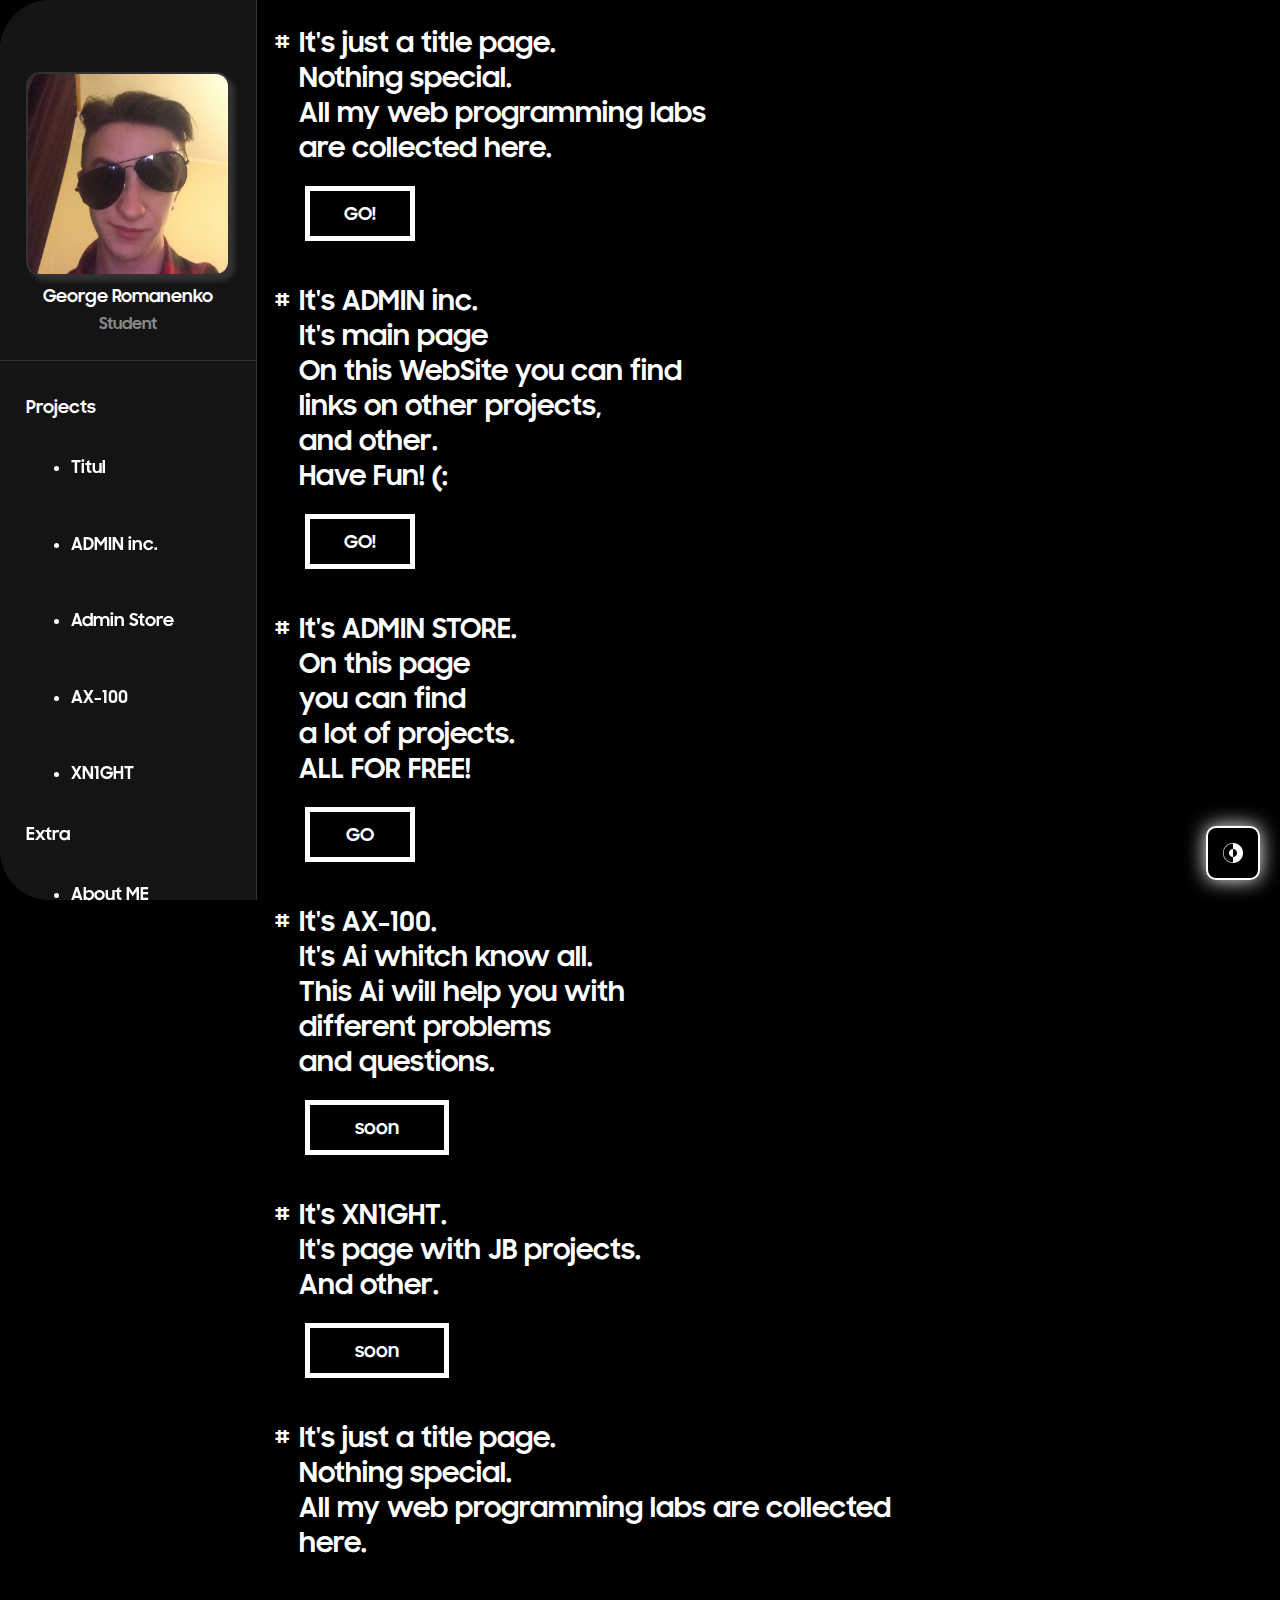
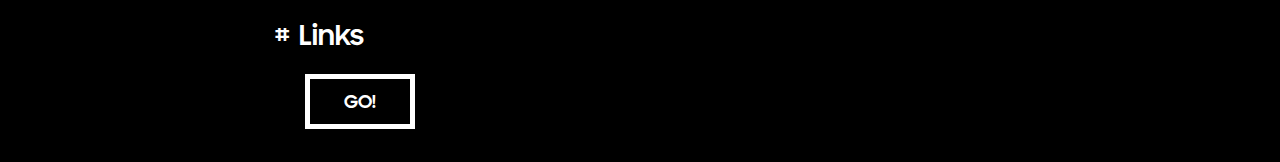
==== index.html @ 1d56e94b "Add files via upload" ====
<!DOCTYPE html>
<html>
<head>
	<meta charset="utf-8">
	<meta name="viewport" content="width=device-width, initial-scale=1">
	<title>Summary</title>
	<link rel="stylesheet" type="text/css" href="all styles/style.css">
	<script src="all scripts/script.js"></script>
</head>
<body id="bgwhite">
<!-- <canvas> -->
<div class="fullview" id="bgwhite">

	<div class="corning1" id="corning">
</div>

<div class="corning2" id="corning">
</div>

<div class="corning3" id="corning">
</div>

<div class="corning4" id="corning">
</div>

	<div class="left" id="bgwhite2">
		<div class="l_top">
			<div class="l_top1">
			<div class="photo1"><div class="photo11"></div></div>

			<center><p class="p1">George Romanenko</p></center>

			<center><p class="p2">Student</p></center>

		</div>
		</div>

		<div class="l_bottom">
			
		<div class="menu1" id="bgwhite4">
			<p class="p3" id="bgwhite3">Projects</p>
			<ul class="ul1">
			<li class="m1"><a href="#titul" class="m1">Titul</a></li>
			<li class="m1"><a href="#adminka" class="m1">ADMIN inc.</a></li>
			<li class="m1"><a href="#as" class="m1">Admin Store</li></a>
			<li class="m1"><a href="#ax100" class="m1">AX-100</a></li>
			<li class="m1"><a href="#xn1ght" class="m1">XN1GHT</a></li>
		</ul>  

			<p class="p3">Extra</p>
			<ul class="ul1">
			<li class="m1"><a href="#about" class="m1">About ME</li></a>
			<li class="m1"><a href="#links" class="m1">Links</li></a>
		</ul>  
		</div>
		</div>

	</div>

<div class="right" id="bgwhite">
	<div id="titul" id="bgwhite"></div>
	<div class="right1" id="bgwhite"></div>
	<div class="a1" id="bgwhite">
		
		<div class="x1" id="bgwhite">#</div>
		<div class="x2" id="bgwhite">
It's just a title page.<br>  Nothing special. <br>  All my web programming labs <br> are collected here.  <br> <br> 

		</div>
<a href="https://administrati0n.github.io/lab/" target="https://administrati0n.github.io/lab/" class="link">GO!</a>

	</div><br>
	<div style="width: 25px; height: 25px;"></div>
	<div class="right1"></div>
	<div class="a1" id="adminka">
		
		<div class="x1">#</div>
		<div class="x2">
It's ADMIN inc.<br>
It's main page<br> 
On this WebSite you can find<br>
 links on other projects, <br>
 and other. 

<br>Have Fun! (: <br> <br> 
		</div>
<a href="http://administrati0n.github.io/main/" target="http://administrati0n.github.io/main/" class="link">GO!</a>
	</div><br>
	<div style="width: 25px; height: 25px;"></div>
	<div class="right1"></div>
	<div class="a1" id="as">
		
		<div class="x1">#</div>
		<div class="x2">
			It's ADMIN STORE.<br> On this page <br>you can find<br> a lot of projects. <br>  ALL FOR FREE!<br><br> 

		</div>
<a href="https://administrati0n.github.io/Admin-Store/" class="link" id="bgwhite5">GO</a>

	</div><br>
	<div style="width: 25px; height: 25px;"></div>
	<div class="right1"></div>
	<div class="a1" id="ax100">
		
		<div class="x1">#</div>
		<div class="x2">It's AX-100.<br>  It's Ai whitch know all.  <br>  This Ai will help you with<br> different problems<br> and questions.  <br> <br> 
</div>
<a href="#" class="link2" id="bgwhite5">soon</a>
	</div><br>
	<div style="width: 25px; height: 25px;"></div>
	<div class="right1"></div>
	<div class="a1" id="xn1ght">
		
		<div class="x1">#</div>
		<div class="x2">It's XN1GHT.<br>  It's page with JB projects. <br>  And other.  <br> <br> 
</div>
<a href="#" class="link2" id="bgwhite5">soon</a>
	</div><br>
	<div style="width: 25px; height: 25px;"></div>
	<div class="right1"></div>
	<div class="a1" id="about">
		
		<div class="x1">#</div>
		<div class="x2">It's just a title page.<br>  Nothing special. <br>  All my web programming labs are collected here.  
</div>

	</div><br>
	<div class="right1"></div>
	<div class="a1" id="links">
		
		<div class="x1">#</div>
		<div class="x2">Links  <br> <br> 
</div>
<a href="links.html" class="link" id="bgwhite5">GO!</a>
	</div><br>
</div>


<div class="theme" onclick="myFunction1()" id="themeico">
	<div id="themeico1"></div>
</div>

<div style="width: 25px; height: 25px;"></div>

</div>
<!-- </canvas> -->
</body>
</html>
---- all styles/style.css ----
@font-face { font-family: Samsung Sharp Sans; src: url('../fonts/Font1.otf'); } 

body{
	background-color: black;
	color: white;
	font-family: Samsung Sharp Sans;
/*	height: 50000px;*/
	overflow-x: hidden;
	-webkit-touch-callout: none; /* iOS Safari  */
-webkit-user-select: none;   /* Chrome/Safari/Opera */
-khtml-user-select: none;    /* Konqueror */
-moz-user-select: none;      /* Firefox */
-ms-user-select: none;       /* Internet Explorer/Edge */
user-select: none;           /* Non-prefixed version, currently not supported by any browser */
}

html{
	scroll-behavior: smooth;
}
::-webkit-scrollbar {
width: 15px;
}

::-webkit-scrollbar-track {
opacity: 0.2;
background: black; 
border-radius: 0% 0% 0% 0%;
/*border: 1px solid rgba(255, 255, 255, 0.1);*/

}

::-webkit-scrollbar-thumb {
background: black; 
border: 2px solid;
border-radius: 1px;
border-color: rgba(255, 255, 255, 1);
border-radius: 0% 0% 0% 0%;

}
a{
	color: white;

	text-decoration: none;
}

li{
/*	color:rgba(200, 200, 200, 1);*/
/*text-shadow: -2px 0 black, 0 2px black, 2px 0 black, 0 -2px rgba(50, 50, 50, 1);*/
}

.fullview{
	margin: 0px;
/*	background-color: black;*/
}

.left{
	z-index: 3;
	position: fixed;
	background-color: rgba(20, 20, 20, 1);
	width: 20%;
/*	height: 100vh;*/
/*	opacity: 0.2;*/
	border-right: 1px solid rgba(50, 50, 50, 1);
	/*box-shadow: 10px 5px 5px gray;*/
	left: 0px;
	top: 0px;
	bottom: 0px;
	min-height: 250px;
	min-width: 250px;
}

.l_top{
	width: 100%;
	height: 40%;
/*	background-color: green;*/
	align-items: center;
	border-bottom: 1px solid rgba(50, 50, 50, 1);
}

.l_top1{
	display: table;

	justify-content: center;
	margin-top: auto;
/*	background-color: red;*/
	align-items: center;
	margin: auto;
	position: relative;
	top: 20%;
	bottom: 20%;
}

.photo1{
	display: flex;
	position: sticky;
	width: 100%;
	height: 50%;
/*	background-color: blue;*/
/*	background-image: url("../img/logo1.JPG");*/
	background-position: center;
	background-repeat: no-repeat;
	background-size: contain;
/*	top: 1%;*/
	align-items: center;
}

.photo11{
	width: 23vh;
	height: 23vh;
	background-color: black;
	background-image: url("../img/logo1.JPG");
	background-position: center;
	background-repeat: no-repeat;
	background-size: contain;
	margin-left: auto;
	margin-right: auto;
	border-radius: 7%;
	border: 2px solid rgba(50, 50, 50, 1);
	box-shadow: 5px 5px 5px rgba(50, 50, 50, 1);
	max-width: 200px;
	max-height: 200px;
}


.l_bottom{
	width: 100%;
	height: 60%;
/*	background-color: blue;*/
}

.p1{
	font-size: 1.9vh;
/*	color: white;*/
	line-height: 50%;
}

.p2{
	font-size: 1.7vh;
/*	color: white;*/
	opacity: 0.5;
	line-height: 60%;
}

.menu1{
	overflow-y: scroll;
	overflow-x: hidden;
/*	background-color: white;*/
/*	opacity: 0.5;*/
	width: 100%;
	height: 100%;
/*	color: white;*/
	line-height: 500%;
	font-size: 1.7vh;
}

.p3{
	position: relative;
	font-size: 1.9vh;
/*	color: white;*/
	line-height: 60%;
	left: 10%;
	top: 25px;
}

.ul1{
	position: relative;
	font-size: 1.9vh;
	color: white;
/*	line-height: 60%;*/
	opacity: 1;
	left: 12%;
	top: 25px;
}

.right{
	z-index: 1;
/*	display: flex;*/
/*	position: absolute;*/
/*	background-color: rgba(20, 20, 20, 1);*/
	width: 100%;
/*	width: 55%;*/
/*	height: 100vh;*/
/*	opacity: 0.2;*/
/*	border-right: 1px solid rgba(50, 50, 50, 1);*/
	/*box-shadow: 10px 5px 5px gray;*/
/*	right: 50%;*/
/*	left: 50%;*/
/*	top: -100px;*/
	bottom: 0px;
	min-height: 20px;
/*	min-width: 55%;*/
}

.right1{
	display: inline-block;
	position: revert-layer;
	width: 20%;
	height: 0vh;
/*background-color: yellow;*/
/*	border-right: 1px solid rgba(50, 580, 50, 1);*/
	left: 0px;
	top: 0px;
	bottom: 0px;
	min-height: 40px;
	min-width: 250px;
}

.a1{
/*	display: inline-block;*/
	position: relative;
/*	color: white;*/
	z-index: 1;
	display: inline-flex;
	width: 53%;
/*	height: 100vh;*/
/*	height: 0px;*/
/*	background-color: gray;*/
/*background-color: black;*/
	border-radius: 10px;
/*	border-right: 1px solid rgba(50, 580, 50, 1);*/
	left: 0px;
	top: 0px;
	bottom: 0px;
/*	min-height: 250px;*/

}

.x1{
/*	position: absolute;*/
display: flex;
position: relative;
padding-top: 0px;
margin-top: 0px;
/*color: white;*/
/*	z-index: 99;*/
	display: inline-flex;
	position: relative;
/*	width: 6%;*/
	height: 100%;
/*	background-color: rgba(255, 255, 255, 1.0);*/
/*background-color: red;*/
/*left: ;*/
font-size: 2vh;
padding-top: 5px;
/*padding-top: 25px;
padding-left: 25px;*/
align-content: center;
align-items: center;
text-align: right;
padding-left: 10px;
padding-right: 10px;
}

.x2{
	/*	position: absolute;*/
display: flex;
position: relative;
/*padding-top: 0px;
margin-top: 0px;*/
/*padding-left: 50%;
padding-right: 50%;*/
ustify-content: center;
  align-items: center;
/*color: white;*/
/*	z-index: 99;*/
	display: inline-flex;
	position: relative;
/*	background-color: brown;*/
	width: 100%;
	height: 100%;
	font-size: 3vh;
	padding-bottom: 40px;
	padding-right: 25px;
/*	max-width: 20%;*/

}

.link{
/*	position: relative;*/
/*	display: revert;*/
	display: inline-flex;
/*	top: 100%;*/
	position: absolute;
	color: white;
/*	top: 105%;*/
	bottom: 0px;
	left: 6%;
	background-color: black;
	border: 5px solid white;
	font-size: 2vh;
/*	padding: 15px;*/
/*	width: 90px;*/
/*	height: 50px;*/
	text-align: center;
/*	padding-top: 2.5%;
	padding-bottom: 2.5%;
	padding-left: 5.5%;
	padding-right: 5.5%;*/
	width: 15%;
	height: 5vh;
	text-align: center;
	align-items: center;
	justify-content: center;
}

.link2{
/*	position: relative;*/
/*	display: revert;*/
	display: inline-flex;
/*	top: 100%;*/
	position: absolute;
/*	top: 105%;*/
color: white;
	bottom: 0px;
	left: 6%;
	background-color: black;
	border: 5px solid white;
	font-size: 2vh;
/*	padding: 15px;*/
/*	width: 90px;*/
/*	height: 50px;*/
	text-align: center;
/*	padding-top: 2.5%;
	padding-bottom: 2.5%;
	padding-left: 5.5%;
	padding-right: 5.5%;*/
	width: 20%;
	height: 5vh;
	text-align: center;
	align-items: center;
	justify-content: center;
}

.theme{
	display: flex;
	position: fixed;
	width: 50px;
	height: 50px;
	border: 2px solid white;
	bottom: 20px;
	right: 20px;
	border-radius: 10px;
	background: black;
	box-shadow: 0px 0px 20px white;
	z-index: 99999999999;
}

#themeico1{
	background-repeat: no-repeat;
	background-position: bottom;
	background-size: 20px;
/*	background-color: rgba(255, 255, 255, 1.0);*/
	background: url("../img/l1.png");
	width: 20px;
	height: 20px;
	margin-left: auto;
	margin-right: auto;
	margin-top: auto;
	margin-bottom: auto;
}

.m1{
/*	color: red;*/
}

.corning1{
	display: flex;
position: fixed;
z-index: 9999999999;
left: 0px;
/*top: 0px;*/
bottom: 0px;
background-image: url('../img/corning.png');
/*background-color: red;*/
background-size: 50px;
background-position: center;
background-repeat: no-repeat;
width: 50px;
height: 50px;
}

.corning2{
	display: flex;
position: fixed;
z-index: 9999999999;
left: 0px;
top: 0px;
background-image: url('../img/corning.png');
/*background-color: red;*/
background-size: 50px;
background-position: center;
background-repeat: no-repeat;
width: 50px;
height: 50px;
transform: rotate(90deg);
}

.corning3{
	display: flex;
position: fixed;
z-index: 9999999999;
right: 0px;
top: 0px;
background-image: url('../img/corning.png');
background-size: 50px;
background-position: center;
background-repeat: no-repeat;
width: 50px;
height: 50px;
transform: rotate(180deg);
}

.corning4{
	display: flex;
position: fixed;
z-index: 9999999999;
right: 0px;
bottom: 0px;
background-image: url('../img/corning.png');
background-size: 50px;
background-position: center;
background-repeat: no-repeat;
width: 50px;
height: 50px;
transform: rotate(270deg);
}
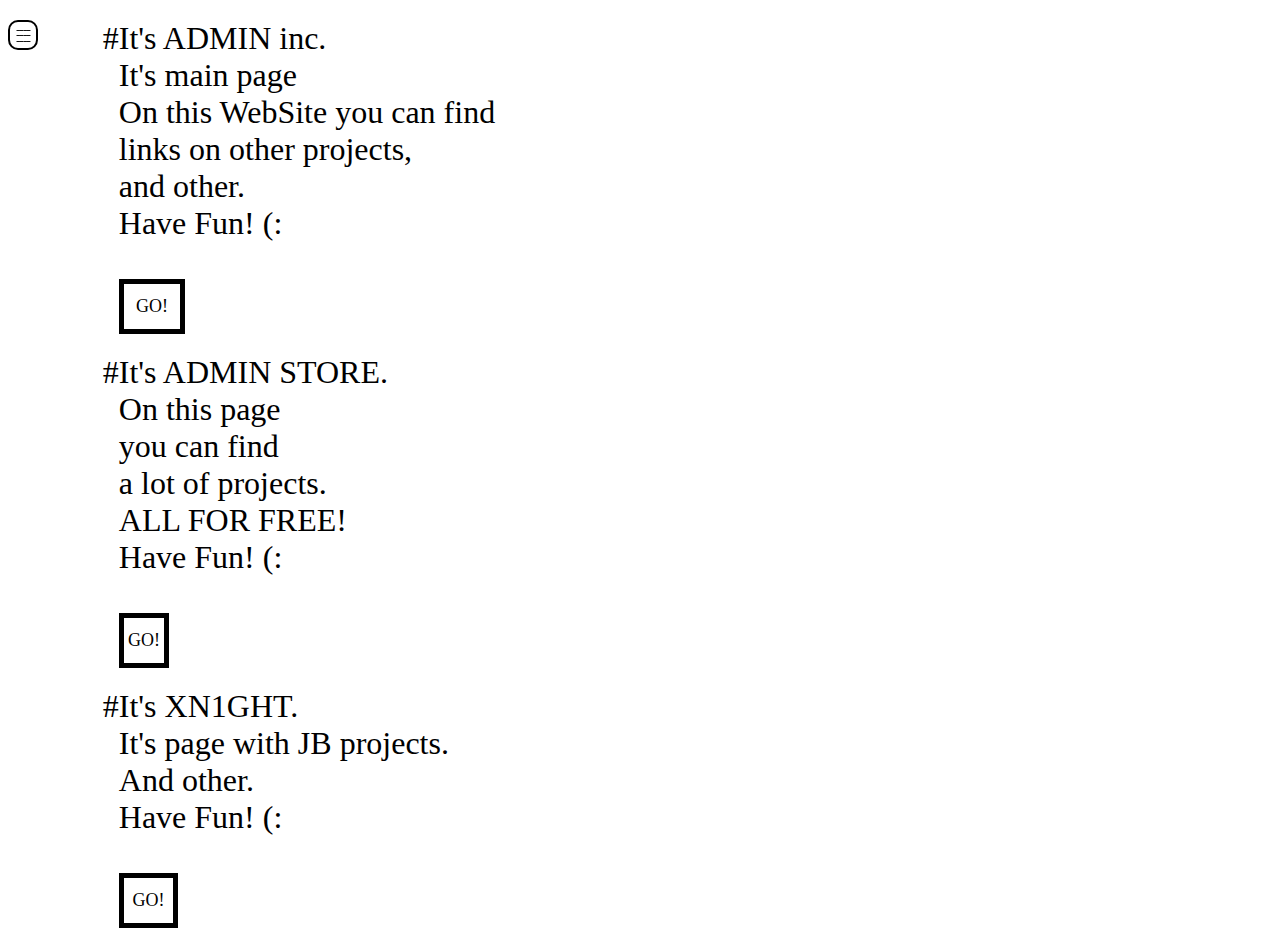
==== commit 9ab76365: "Add files via upload" ====
--- a/index.html
+++ b/index.html
@@ -1,148 +1,362 @@
 <!DOCTYPE html>
-<html>
+<html lang="en">
 <head>
-	<meta charset="utf-8">
-	<meta name="viewport" content="width=device-width, initial-scale=1">
-	<title>Summary</title>
-	<link rel="stylesheet" type="text/css" href="all styles/style.css">
-	<script src="all scripts/script.js"></script>
+<meta charset="UTF-8">  
+<meta name="viewport" content="width=device-width, initial-scale=1">
+<title>Summary Romanenko</title>
+<link rel="shortcut icon" href="img/logoico1.ico" type="image/x-icon">
+<link rel="icon" href="img/logoico32.png" sizes="32x32">
+<link rel="icon" href="img/logoico48.png" sizes="48x48">
+<link rel="icon" href="img/logoico96.png" sizes="96x96">
+<link rel="icon" href="img/logoico144.png" sizes="144x144"> 
+<style type="text/css">
+	/* Стили для бокового меню */
+
+	body{
+font-family: Arial;
+
+	}
+
+::-webkit-scrollbar {
+width: 15px;
+}
+
+::-webkit-scrollbar-track {
+opacity: 0.2;
+background: black; 
+border-radius: 0% 0% 0% 0%;
+/*border: 1px solid rgba(255, 255, 255, 0.1);*/
+
+}
+
+::-webkit-scrollbar-thumb {
+background: black; 
+border: 2px solid;
+border-radius: 1px;
+border-color: rgba(255, 255, 255, 1);
+border-radius: 0% 0% 0% 0%;
+
+}
+
+
+	.p{
+font-family: Arial Black;
+	}
+#sidebar {
+    width: 300px;
+    position: fixed;
+    top: 0;
+    left: -300px; /* Скрыто за левым краем экрана */
+    height: 100%;
+    background-color: #f0f0f0;
+    transition: left 0.3s;
+}
+
+/* Стили для основного контента */
+#main-content {
+    margin-left: 0;
+    transition: margin-left 0.3s;
+}
+
+/* Медиазапрос для экранов шире 1920px */
+@media (min-width: 1920px) {
+    #sidebar {
+        left: 0; /* Меню видно всегда */
+    }
+    #main-content {
+        margin-left: 300px; /* Отступ для основного контента */
+    }
+}
+
+/* Стили для кнопки на мобильных устройствах */
+#menu-toggle {
+    display: none;
+}
+    #menu-toggle1{
+    display: none;
+    	
+    }
+@media (max-width: 1920px) {
+    #menu-toggle {
+        display: block;
+/*        	display: flex;*/
+position: fixed;
+/*margin-left: 20px;
+margin-top: 20px;*/
+/*margin-right: 20px;*/
+width: 30px;
+height: 30px;
+text-align: center;
+justify-content: center;
+justify-items: center;
+align-content: center;
+align-items: center;
+border: 2px solid black;
+border-radius: 10px;
+background-color: white;
+font-family: Arial Black;
+line-height: 0.4;
+letter-spacing: -1px;
+    }
+
+    #menu-toggle1{
+	display: flex;
+margin-left: auto;
+margin-top: 20px;
+margin-right: 20px;
+width: 30px;
+height: 30px;
+text-align: center;
+justify-content: center;
+justify-items: center;
+align-content: center;
+align-items: center;
+border: 2px solid black;
+border-radius: 10px;
+background-color: white;
+font-family: Arial Black;
+
+}
+
+#profile-photo{
+	    margin-top: 20px;
+}
+
+}
+
+/* Стили для профиля */
+#profile {
+    text-align: center;
+}
+
+/* Стили для фото профиля */
+#profile-photo {
+    width: 150px;
+    height: 150px;
+    background-image: url('img/lcustom.JPG'); /* Замените на путь к вашему фото */
+    background-size: cover;
+    border-radius: 50%;
+    margin: 0 auto;
+/*    animation: blink-animation 1s infinite;*/
+/*	margin-top: 0px;*/
+    width: 150px;
+    height: 150px;
+    border-radius: 50%;
+    object-fit: cover;
+/*    margin: 0 auto;*/
+}
+
+/* Стили для фото профиля */
+/*#profile-photo {
+
+}
+*/
+/* Остальные стили... */
+
+
+/* Анимация для мерцания фото */
+@keyframes blink-animation {
+    50% {
+        opacity: 0; /* Меняйте на нужную прозрачность для "мерцания" */
+    }
+}
+
+/* Стили для горизонтальной линии */
+hr {
+    width: 50%;
+    border: 1px solid #ccc;
+    margin: 20px auto;
+}
+
+/* Стили для якорей (тегов) */
+a {
+    color: black;
+    text-decoration: none;
+/*    margin: 0 10px;*/
+}
+
+a:hover {
+    text-decoration: underline;
+    cursor: crosshair;
+}
+
+/* Стили для секций */
+#section1, #section2 {
+    padding: 20px;
+    border: 1px solid #ccc;
+    margin: 20px auto;
+    width: 80%;
+}
+
+
+
+
+</style>
 </head>
-<body id="bgwhite">
-<!-- <canvas> -->
-<div class="fullview" id="bgwhite">
-
-	<div class="corning1" id="corning">
-</div>
-
-<div class="corning2" id="corning">
-</div>
-
-<div class="corning3" id="corning">
-</div>
-
-<div class="corning4" id="corning">
-</div>
-
-	<div class="left" id="bgwhite2">
-		<div class="l_top">
-			<div class="l_top1">
-			<div class="photo1"><div class="photo11"></div></div>
-
-			<center><p class="p1">George Romanenko</p></center>
-
-			<center><p class="p2">Student</p></center>
-
-		</div>
-		</div>
-
-		<div class="l_bottom">
-			
-		<div class="menu1" id="bgwhite4">
-			<p class="p3" id="bgwhite3">Projects</p>
-			<ul class="ul1">
-			<li class="m1"><a href="#titul" class="m1">Titul</a></li>
-			<li class="m1"><a href="#adminka" class="m1">ADMIN inc.</a></li>
-			<li class="m1"><a href="#as" class="m1">Admin Store</li></a>
-			<li class="m1"><a href="#ax100" class="m1">AX-100</a></li>
-			<li class="m1"><a href="#xn1ght" class="m1">XN1GHT</a></li>
-		</ul>  
-
-			<p class="p3">Extra</p>
-			<ul class="ul1">
-			<li class="m1"><a href="#about" class="m1">About ME</li></a>
-			<li class="m1"><a href="#links" class="m1">Links</li></a>
-		</ul>  
-		</div>
-		</div>
-
-	</div>
-
-<div class="right" id="bgwhite">
-	<div id="titul" id="bgwhite"></div>
-	<div class="right1" id="bgwhite"></div>
-	<div class="a1" id="bgwhite">
-		
-		<div class="x1" id="bgwhite">#</div>
-		<div class="x2" id="bgwhite">
-It's just a title page.<br>  Nothing special. <br>  All my web programming labs <br> are collected here.  <br> <br> 
-
-		</div>
-<a href="https://administrati0n.github.io/lab/" target="https://administrati0n.github.io/lab/" class="link">GO!</a>
-
-	</div><br>
-	<div style="width: 25px; height: 25px;"></div>
-	<div class="right1"></div>
-	<div class="a1" id="adminka">
-		
-		<div class="x1">#</div>
+<body>
+
+    <!-- Кнопка для мобильных устройств -->
+    <button id="menu-toggle">
+----<br>----<br>----<br>
+    </button>
+
+    <!-- Боковое меню -->
+    <div id="sidebar">
+        <!-- Содержимое меню -->
+        <button id="menu-toggle1">X</button>
+            <div id="profile">
+        <!-- Фото профиля -->
+        <div id="profile-photo"><img id="profile-photo" src="img/lstandart.JPG" alt="Профиль"></div> 
+
+        <!-- Имя и фамилия -->
+        <p class="p">George Romanenko</p>
+
+        <!-- Деятельность -->
+        <p>Content Developer</p>
+
+        <!-- Горизонтальная линия -->
+        <hr>
+
+        <!-- Якоря (теги) -->
+        
+        
+
+        <ul style="text-align: left; font-family: Arial Bold; color: black;">
+  <li><a href="#ainc">Admin inc.</a></li>
+  <li><a href="#as">Admin Store</a></li>
+  <li><a href="#xn1ght">XN1GHT</a></li>
+</ul>
+        <!-- Добавьте дополнительные теги по необходимости -->
+    </div>
+
+    <!-- Секции, на которые ссылаются якоря -->
+
+    <!-- Добавьте дополнительные секции по необходимости -->
+    </div>
+
+    <!-- Основной контент -->
+    <div id="main-content">
+        <!-- Содержимое страницы -->
+<!--             <div id="section1">Содержимое секции 1</div>
+    <div id="section2">Содержимое секции 2</div> -->
+
+
+	<div style="display: flex; font-size: 200%; width: 85%;
+margin: 20px auto;" id="ainc">
+		<div class="p"># </div>
 		<div class="x2">
-It's ADMIN inc.<br>
+<span class="p"> It's ADMIN inc.<br></span>
+<div style="font-family: Arial Bold;">
 It's main page<br> 
 On this WebSite you can find<br>
  links on other projects, <br>
  and other. 
 
 <br>Have Fun! (: <br> <br> 
+    <a href="https://adm1nsys.github.io/main/" style="display: flex;
+font-size: 200%;
+/* position: relative; */
+/* display: revert; */
+display: inline-flex;
+/* top: 100%; */
+/* position: absolute; */
+color: white;
+/* top: 105%; */
+bottom: 0px;
+left: 6%;
+background-color: white;
+border: 5px solid black;
+font-size: 2vh;
+text-align: center;
+width: 15%;
+height: 5vh;
+text-align: center;
+align-items: center;
+justify-content: center;
+color: black;">
+GO!
+    </a>
+</div>
 		</div>
-<a href="http://administrati0n.github.io/main/" target="http://administrati0n.github.io/main/" class="link">GO!</a>
-	</div><br>
-	<div style="width: 25px; height: 25px;"></div>
-	<div class="right1"></div>
-	<div class="a1" id="as">
-		
-		<div class="x1">#</div>
+    </div>
+
+
+
+    	<div style="display: flex; font-size: 200%; width: 85%;
+margin: 20px auto;" id="as">
+		<div class="p"># </div>
 		<div class="x2">
-			It's ADMIN STORE.<br> On this page <br>you can find<br> a lot of projects. <br>  ALL FOR FREE!<br><br> 
-
+<span class="p"> It's ADMIN STORE.<br> </span>
+<div style="font-family: Arial Bold;">
+On this page <br>you can find<br> a lot of projects. <br>  ALL FOR FREE!
+
+<br>Have Fun! (: <br> <br> 
+    <a href="https://adm1nsys.github.io/admin-store/" style="display: flex;
+font-size: 200%;
+/* position: relative; */
+/* display: revert; */
+display: inline-flex;
+/* top: 100%; */
+/* position: absolute; */
+color: white;
+/* top: 105%; */
+bottom: 0px;
+left: 6%;
+background-color: white;
+border: 5px solid black;
+font-size: 2vh;
+text-align: center;
+width: 15%;
+height: 5vh;
+text-align: center;
+align-items: center;
+justify-content: center;
+color: black;">
+GO!
+    </a>
+</div>
 		</div>
-<a href="https://administrati0n.github.io/Admin-Store/" class="link" id="bgwhite5">GO</a>
-
-	</div><br>
-	<div style="width: 25px; height: 25px;"></div>
-	<div class="right1"></div>
-	<div class="a1" id="ax100">
-		
-		<div class="x1">#</div>
-		<div class="x2">It's AX-100.<br>  It's Ai whitch know all.  <br>  This Ai will help you with<br> different problems<br> and questions.  <br> <br> 
+    </div>
+
+
+        	<div style="display: flex; font-size: 200%; width: 85%;
+margin: 20px auto;" id="xn1ght">
+		<div class="p"># </div>
+		<div class="x2">
+<span class="p"> It's XN1GHT.<br>   </span>
+<div style="font-family: Arial Bold;">
+It's page with JB projects. <br>  And other.  
+
+<br>Have Fun! (: <br> <br> 
+    <a href="https://adm1nsys.github.io/xn1ght/" style="display: flex;
+font-size: 200%;
+/* position: relative; */
+/* display: revert; */
+display: inline-flex;
+/* top: 100%; */
+/* position: absolute; */
+color: white;
+/* top: 105%; */
+bottom: 0px;
+left: 6%;
+background-color: white;
+border: 5px solid black;
+font-size: 2vh;
+text-align: center;
+width: 15%;
+height: 5vh;
+text-align: center;
+align-items: center;
+justify-content: center;
+color: black;">
+GO!
+    </a>
 </div>
-<a href="#" class="link2" id="bgwhite5">soon</a>
-	</div><br>
-	<div style="width: 25px; height: 25px;"></div>
-	<div class="right1"></div>
-	<div class="a1" id="xn1ght">
-		
-		<div class="x1">#</div>
-		<div class="x2">It's XN1GHT.<br>  It's page with JB projects. <br>  And other.  <br> <br> 
-</div>
-<a href="#" class="link2" id="bgwhite5">soon</a>
-	</div><br>
-	<div style="width: 25px; height: 25px;"></div>
-	<div class="right1"></div>
-	<div class="a1" id="about">
-		
-		<div class="x1">#</div>
-		<div class="x2">It's just a title page.<br>  Nothing special. <br>  All my web programming labs are collected here.  
-</div>
-
-	</div><br>
-	<div class="right1"></div>
-	<div class="a1" id="links">
-		
-		<div class="x1">#</div>
-		<div class="x2">Links  <br> <br> 
-</div>
-<a href="links.html" class="link" id="bgwhite5">GO!</a>
-	</div><br>
-</div>
-
-
-<div class="theme" onclick="myFunction1()" id="themeico">
-	<div id="themeico1"></div>
-</div>
-
-<div style="width: 25px; height: 25px;"></div>
-
-</div>
-<!-- </canvas> -->
+		</div>
+    </div>
+
+
+<script src='js/alljs.js'></script>
+
 </body>
 </html>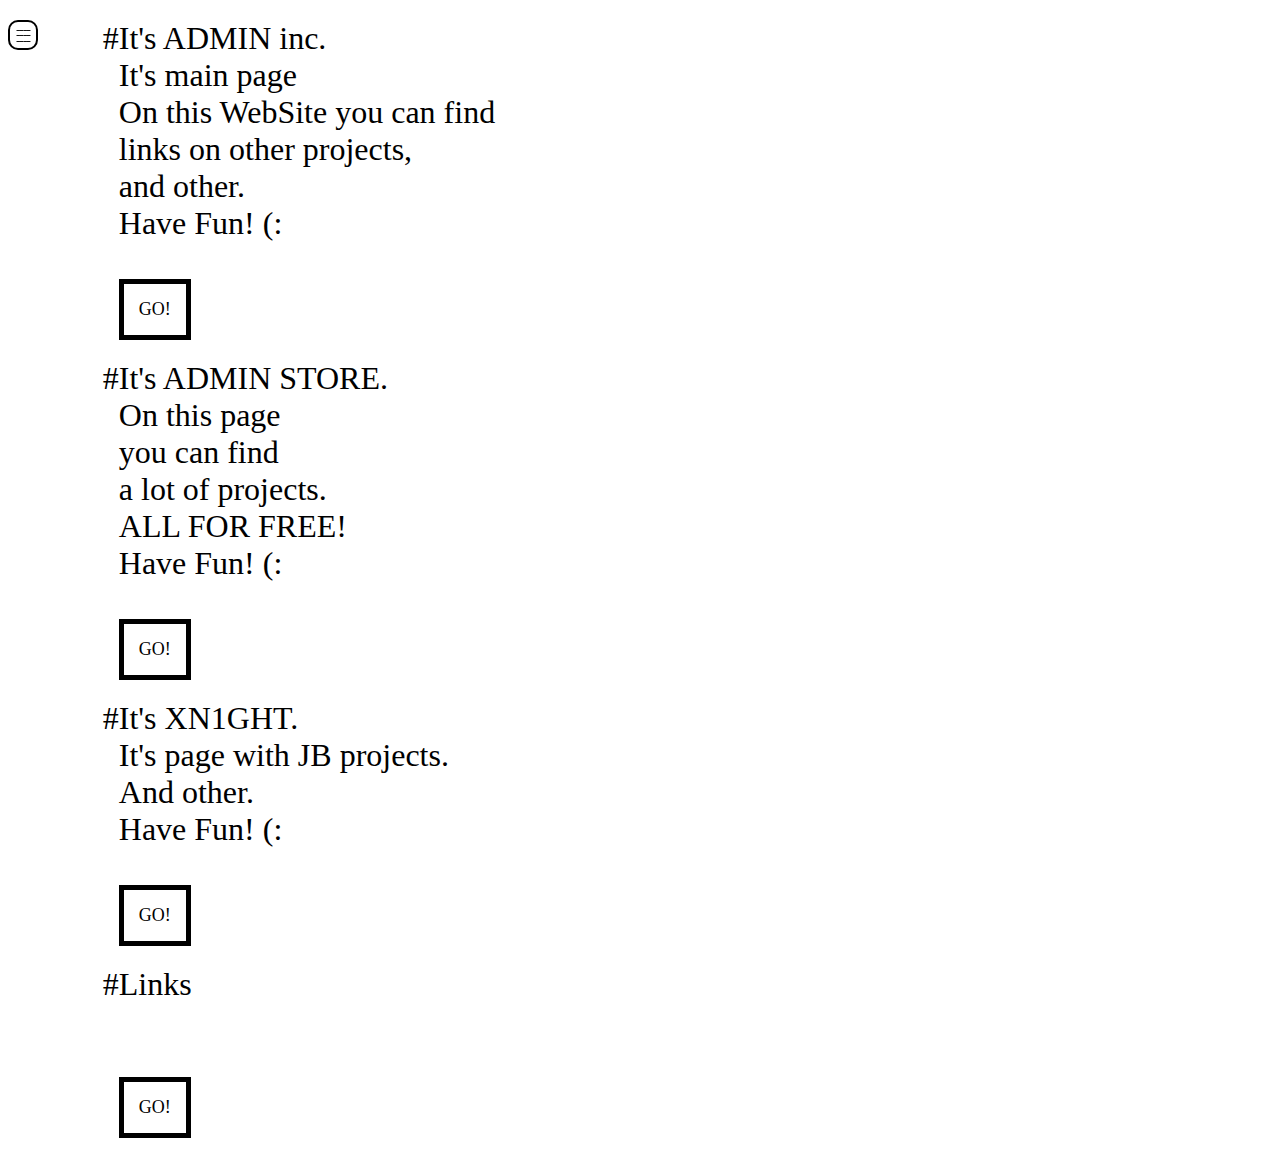
==== commit de752eec: "Add files via upload" ====
--- a/index.html
+++ b/index.html
@@ -268,12 +268,13 @@
 border: 5px solid black;
 font-size: 2vh;
 text-align: center;
-width: 15%;
-height: 5vh;
-text-align: center;
-align-items: center;
-justify-content: center;
-color: black;">
+/*width: 15%;*/
+/*height: 5vh;*/
+text-align: center;
+align-items: center;
+justify-content: center;
+color: black;
+padding: 15px;">
 GO!
     </a>
 </div>
@@ -306,12 +307,13 @@
 border: 5px solid black;
 font-size: 2vh;
 text-align: center;
-width: 15%;
-height: 5vh;
-text-align: center;
-align-items: center;
-justify-content: center;
-color: black;">
+/*width: 15%;*/
+/*height: 5vh;*/
+text-align: center;
+align-items: center;
+justify-content: center;
+color: black;
+padding: 15px;">
 GO!
     </a>
 </div>
@@ -343,12 +345,13 @@
 border: 5px solid black;
 font-size: 2vh;
 text-align: center;
-width: 15%;
-height: 5vh;
-text-align: center;
-align-items: center;
-justify-content: center;
-color: black;">
+/*width: 15%;*/
+/*height: 5vh;*/
+text-align: center;
+align-items: center;
+justify-content: center;
+color: black;
+padding: 15px;">
 GO!
     </a>
 </div>
@@ -356,6 +359,43 @@
     </div>
 
 
+            	<div style="display: flex; font-size: 200%; width: 85%;
+margin: 20px auto;" id="xn1ght">
+		<div class="p"># </div>
+		<div class="x2">
+<span class="p"> Links<br>   </span>
+<div style="font-family: Arial Bold;"> 
+
+<br> <br> 
+    <a href="https://adm1nsys.github.io/summary/Links.html" style="display: flex;
+font-size: 200%;
+/* position: relative; */
+/* display: revert; */
+display: inline-flex;
+/* top: 100%; */
+/* position: absolute; */
+color: white;
+/* top: 105%; */
+bottom: 0px;
+left: 6%;
+background-color: white;
+border: 5px solid black;
+font-size: 2vh;
+text-align: center;
+/*width: 15%;*/
+/*height: 5vh;*/
+text-align: center;
+align-items: center;
+justify-content: center;
+color: black;
+padding: 15px;">
+GO!
+    </a>
+</div>
+		</div>
+    </div>
+
+
 <script src='js/alljs.js'></script>
 
 </body>
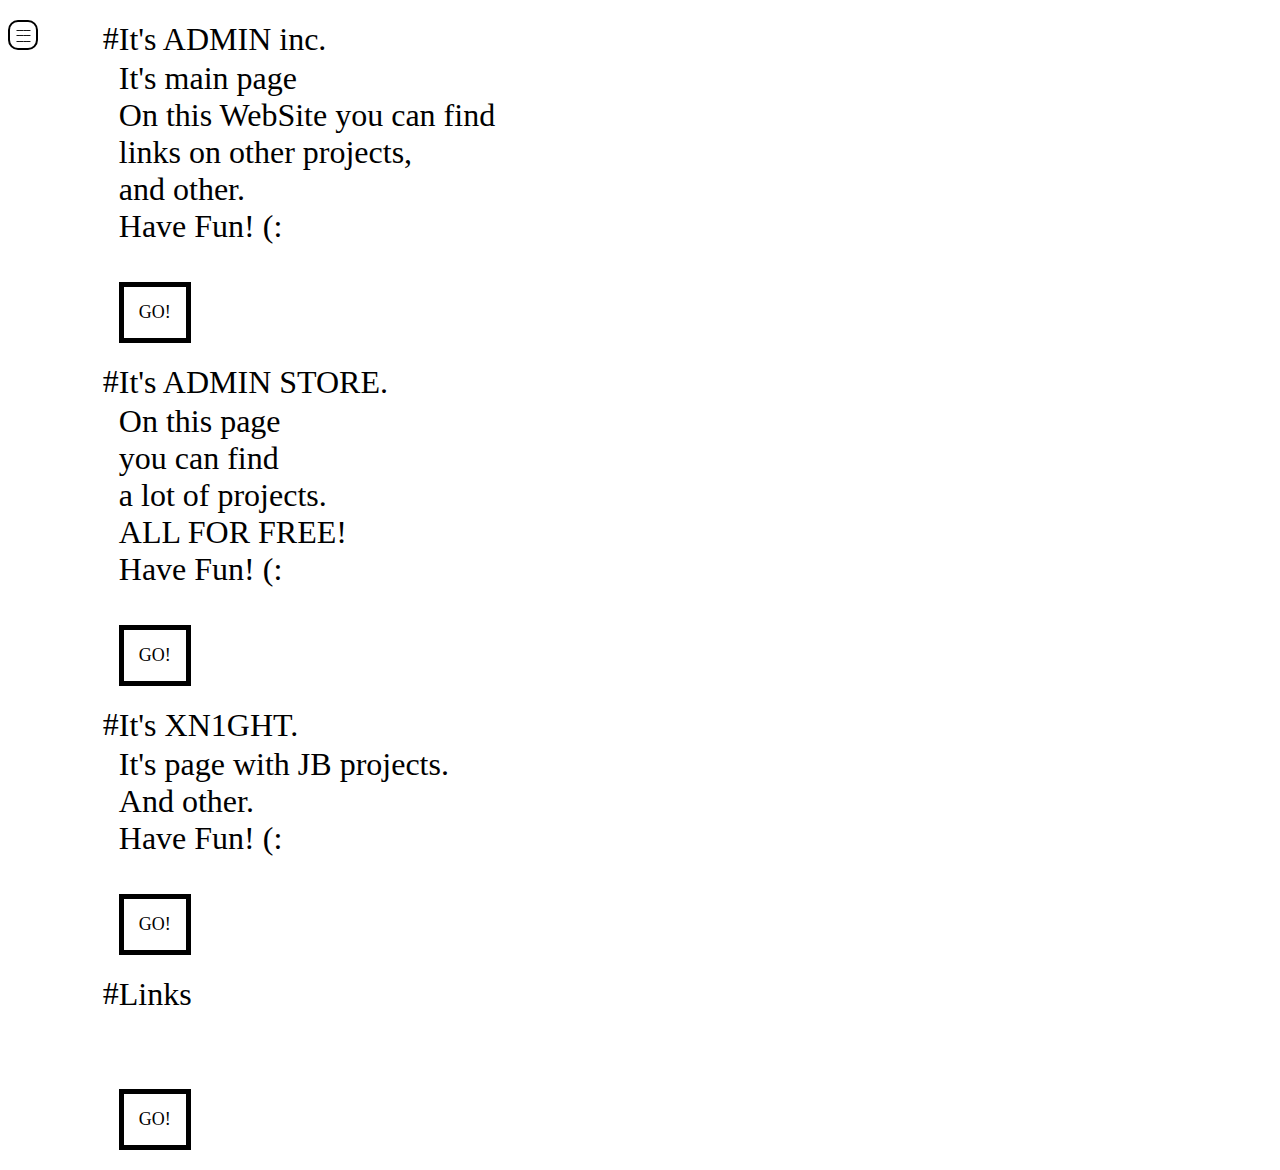
==== commit 5706db46: "Add files via upload" ====
--- a/index.html
+++ b/index.html
@@ -11,9 +11,10 @@
 <link rel="icon" href="img/logoico144.png" sizes="144x144"> 
 <style type="text/css">
 	/* Стили для бокового меню */
+@font-face { font-family: Samsung Sharp Sans; src: url('../fonts/Font1.otf'); } 
 
 	body{
-font-family: Arial;
+font-family: Samsung Sharp Sans;
 
 	}
 
@@ -196,7 +197,7 @@
 <body>
 
     <!-- Кнопка для мобильных устройств -->
-    <button id="menu-toggle">
+    <button id="menu-toggle" style="color: black;">
 ----<br>----<br>----<br>
     </button>
 
@@ -212,7 +213,7 @@
         <p class="p">George Romanenko</p>
 
         <!-- Деятельность -->
-        <p>Content Developer</p>
+        <p style="font-family:Samsung Sharp Sans;">Content Developer</p>
 
         <!-- Горизонтальная линия -->
         <hr>
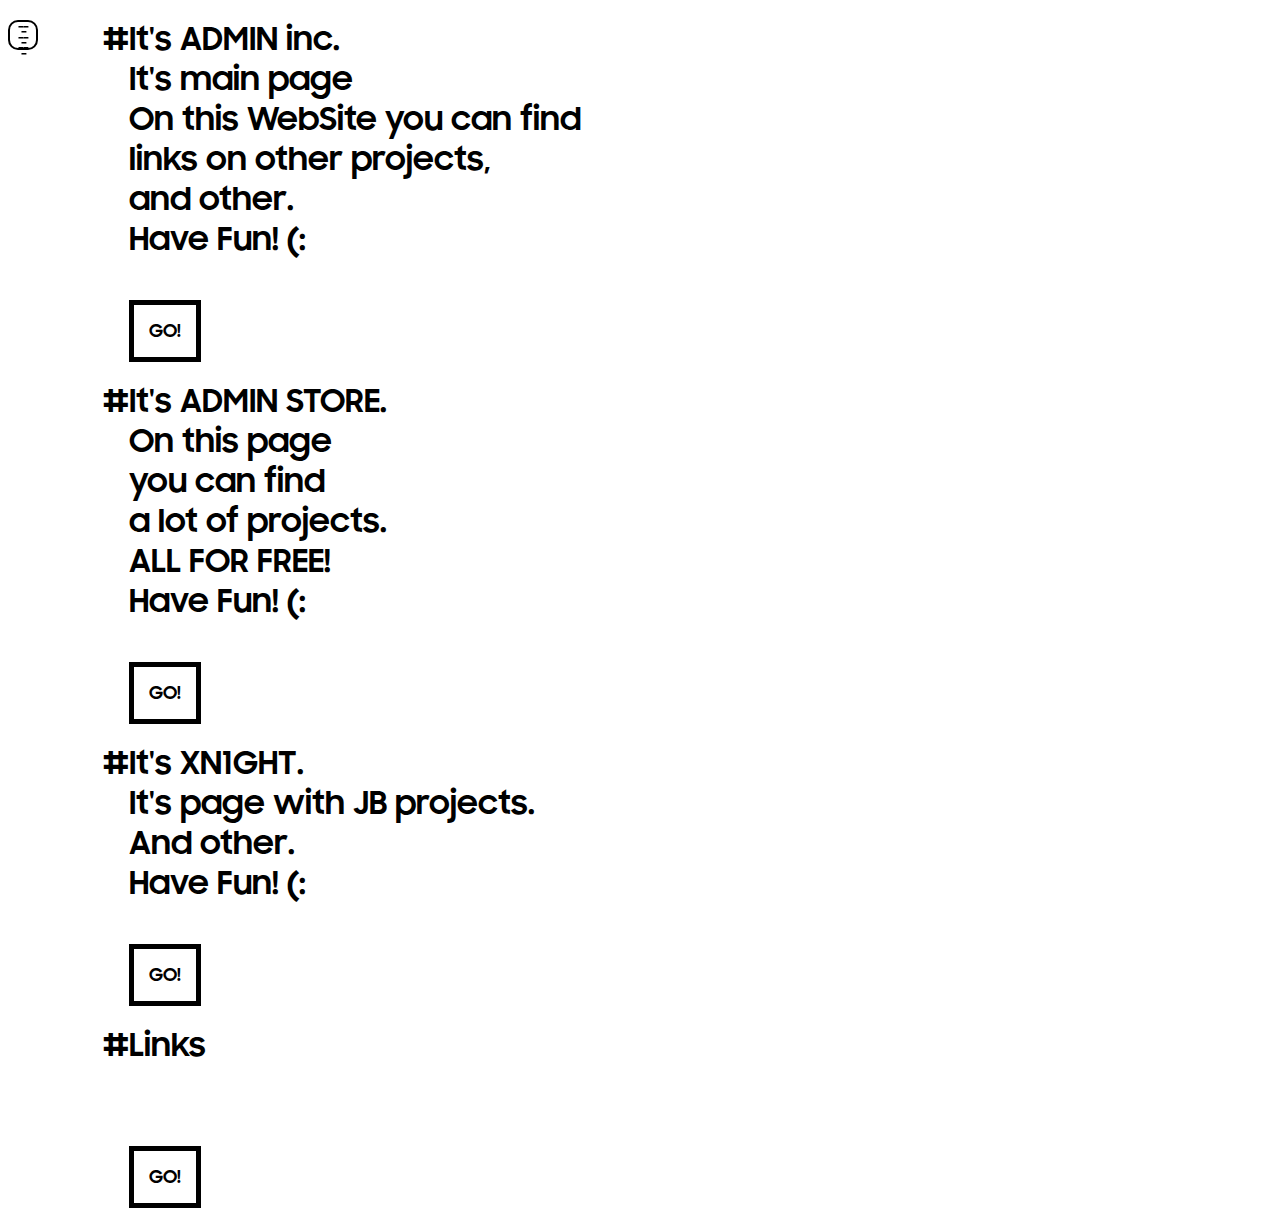
==== commit 073a7f50: "Add files via upload" ====
--- a/index.html
+++ b/index.html
@@ -11,7 +11,7 @@
 <link rel="icon" href="img/logoico144.png" sizes="144x144"> 
 <style type="text/css">
 	/* Стили для бокового меню */
-@font-face { font-family: Samsung Sharp Sans; src: url('../fonts/Font1.otf'); } 
+@font-face { font-family: Samsung Sharp Sans; src: url('fonts/Font1.otf'); } 
 
 	body{
 font-family: Samsung Sharp Sans;
@@ -41,7 +41,7 @@
 
 
 	.p{
-font-family: Arial Black;
+font-family: Samsung Sharp Sans;
 	}
 #sidebar {
     width: 300px;
@@ -95,7 +95,7 @@
 border: 2px solid black;
 border-radius: 10px;
 background-color: white;
-font-family: Arial Black;
+font-family: Samsung Sharp Sans;
 line-height: 0.4;
 letter-spacing: -1px;
     }
@@ -115,7 +115,7 @@
 border: 2px solid black;
 border-radius: 10px;
 background-color: white;
-font-family: Arial Black;
+font-family: Samsung Sharp Sans;
 
 }
 
@@ -198,7 +198,7 @@
 
     <!-- Кнопка для мобильных устройств -->
     <button id="menu-toggle" style="color: black;">
-----<br>----<br>----<br>
+---<br>---<br>---<br>
     </button>
 
     <!-- Боковое меню -->
@@ -247,7 +247,7 @@
 		<div class="p"># </div>
 		<div class="x2">
 <span class="p"> It's ADMIN inc.<br></span>
-<div style="font-family: Arial Bold;">
+<div style="font-family: Samsung Sharp Sans;">
 It's main page<br> 
 On this WebSite you can find<br>
  links on other projects, <br>
@@ -289,7 +289,7 @@
 		<div class="p"># </div>
 		<div class="x2">
 <span class="p"> It's ADMIN STORE.<br> </span>
-<div style="font-family: Arial Bold;">
+<div style="font-family: Samsung Sharp Sans;">
 On this page <br>you can find<br> a lot of projects. <br>  ALL FOR FREE!
 
 <br>Have Fun! (: <br> <br> 
@@ -327,7 +327,7 @@
 		<div class="p"># </div>
 		<div class="x2">
 <span class="p"> It's XN1GHT.<br>   </span>
-<div style="font-family: Arial Bold;">
+<div style="font-family: Samsung Sharp Sans;">
 It's page with JB projects. <br>  And other.  
 
 <br>Have Fun! (: <br> <br> 
@@ -365,7 +365,7 @@
 		<div class="p"># </div>
 		<div class="x2">
 <span class="p"> Links<br>   </span>
-<div style="font-family: Arial Bold;"> 
+<div style="font-family: Samsung Sharp Sans;"> 
 
 <br> <br> 
     <a href="https://adm1nsys.github.io/summary/Links.html" style="display: flex;
